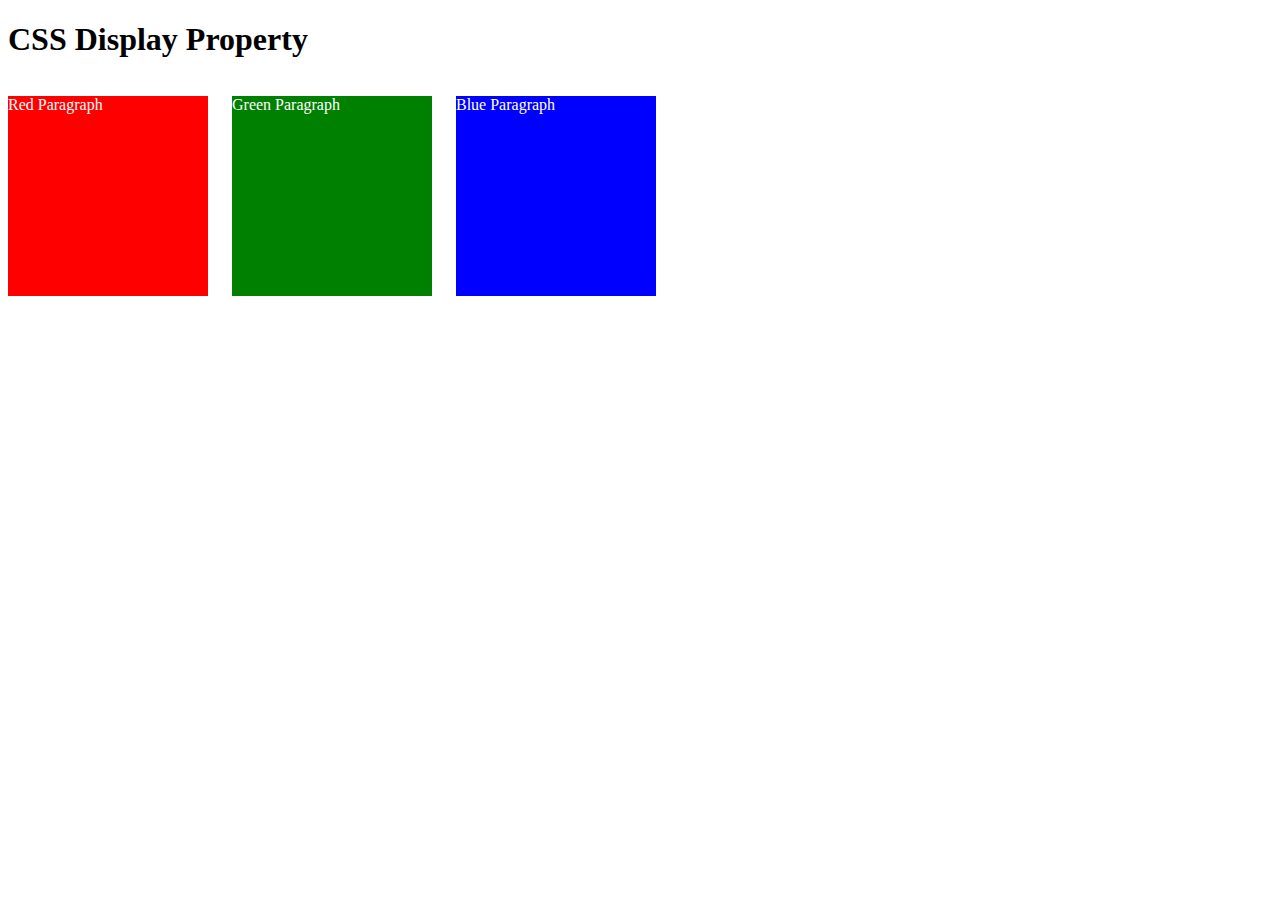
==== exercises/main.html @ 7b8bc2c8 "exercise" ====
<!DOCTYPE html>
<html lang="en">
<head>
    <meta charset="UTF-8">
    <meta name="viewport" content="width=device-width, initial-scale=1.0">
    <title>Document</title>
    <link rel="stylesheet" href="fash.css">
</head>
<body>
    <h1>CSS Display Property</h1>
    <p class="red same">Red Paragraph</p>
    <p class="green same">Green Paragraph</p>
    <p class="blue same">Blue Paragraph</p>
    
    
</body>
</html>
---- exercises/fash.css ----
.red{
    border: 0px transparent;
    background-color: red;
    display:inline-block;
    width: 200px;
    height: 200px;
    margin-right: 20px;
    
}
.green{
    border: 0px transparent;
    background-color: green;
    display: inline-block;
    width: 200px;
    height: 200px;
    margin-right: 20px;
   
}
.blue{
    border: 0px transparent;
    background-color: blue;
    display: inline-block;
    width: 200px;
    height: 200px;
    margin-right: 20px;
    
}
.same{
    color: white;
}
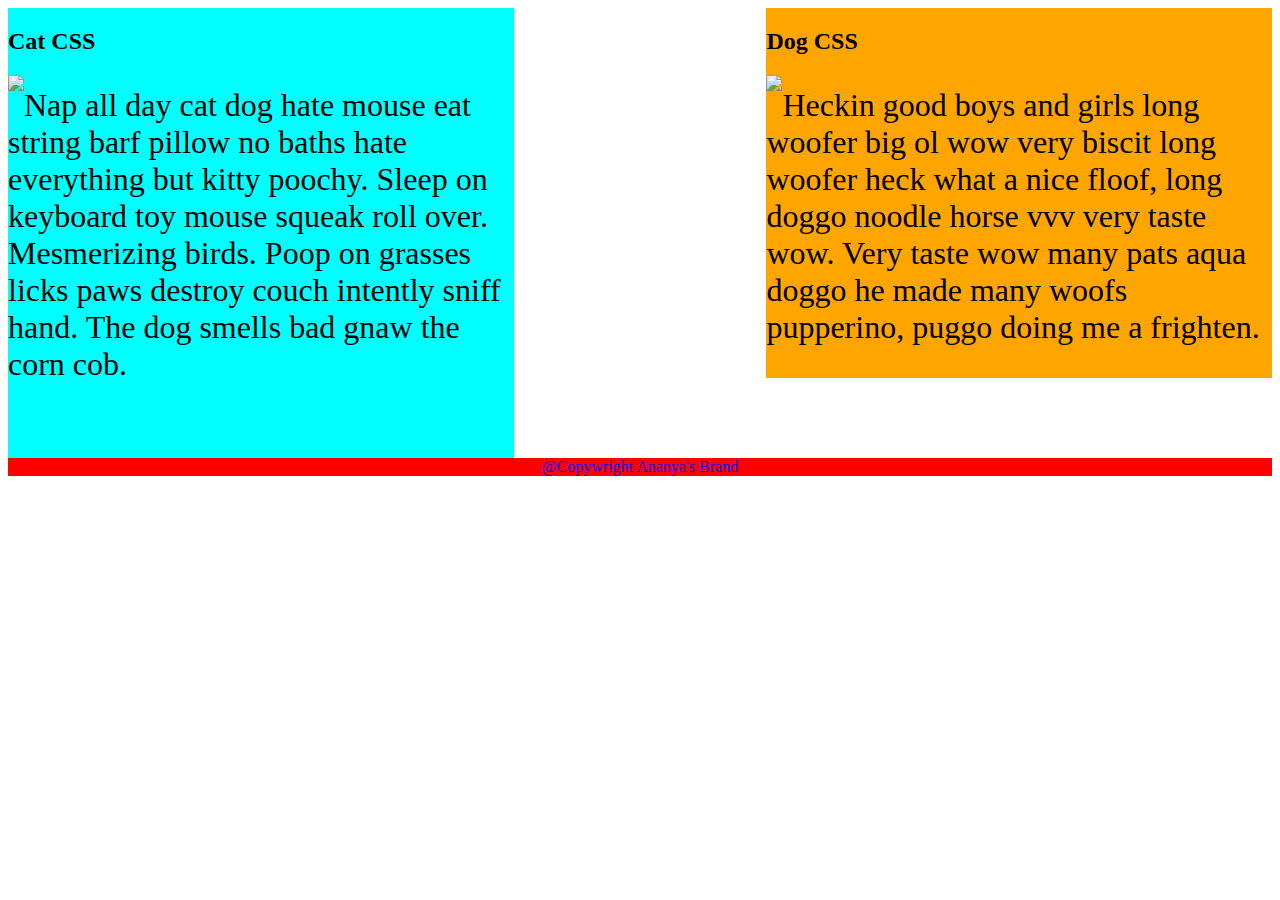
==== commit 4427c413: "new" ====
--- a/exercises/main.html
+++ b/exercises/main.html
@@ -7,11 +7,25 @@
     <link rel="stylesheet" href="fash.css">
 </head>
 <body>
-    <h1>CSS Display Property</h1>
-    <p class="red same">Red Paragraph</p>
-    <p class="green same">Green Paragraph</p>
-    <p class="blue same">Blue Paragraph</p>
-    
-    
+    <div class="cat">
+        <h2>Cat CSS</h2>
+        <img src="C:\Users\Ananya\AppData\Local\Temp\e10987a1-df55-4405-9029-45d9129e13a5_8.1+CSS+Float.zip.3a5\8.1 CSS Float\cat.jpeg">
+        <p class="firstp">Nap all day cat dog hate mouse eat string barf pillow no baths hate everything but kitty
+            poochy. Sleep on keyboard
+            toy
+            mouse squeak roll over. Mesmerizing birds. Poop on grasses licks paws destroy couch intently sniff hand. The dog
+            smells
+            bad gnaw the corn cob.</p>
+            
+    </div>
+    <div class="dog">
+        <h2>Dog CSS</h2>
+        <img src="C:\Users\Ananya\AppData\Local\Temp\0abfcde4-5228-4db2-9f91-14dcb403c6df_8.1+CSS+Float.zip.6df\8.1 CSS Float\dog.jpeg">
+        <p class="secondp">Heckin good boys and girls long woofer big ol wow very biscit long woofer heck what a
+        nice
+        floof, long doggo noodle
+        horse vvv very taste wow. Very taste wow many pats aqua doggo he made many woofs pupperino, puggo doing me a
+        frighten.</p>  </div>
+        <footer>@Copywright Ananya's Brand</footer>
 </body>
 </html>--- a/exercises/fash.css
+++ b/exercises/fash.css
@@ -1,30 +1,26 @@
-.red{
-    border: 0px transparent;
-    background-color: red;
-    display:inline-block;
-    width: 200px;
-    height: 200px;
-    margin-right: 20px;
-    
+.cat{
+    background-color: aqua;
+    float: left;
+    height: 450px;
 }
-.green{
-    border: 0px transparent;
-    background-color: green;
+.dog{
+    float: right;
+    background-color: orange;
+}
+img{
+    float: left;
+}
+div{
     display: inline-block;
-    width: 200px;
-    height: 200px;
-    margin-right: 20px;
-   
+    width: 40%;
 }
-.blue{
-    border: 0px transparent;
-    background-color: blue;
-    display: inline-block;
-    width: 200px;
-    height: 200px;
-    margin-right: 20px;
-    
+p{
+    font-size: 2rem;
 }
-.same{
-    color: white;
-}
+footer{
+       clear: both;
+       text-align: center;
+       background-color: red;
+       color: blue;
+       font-size: 1rem;
+}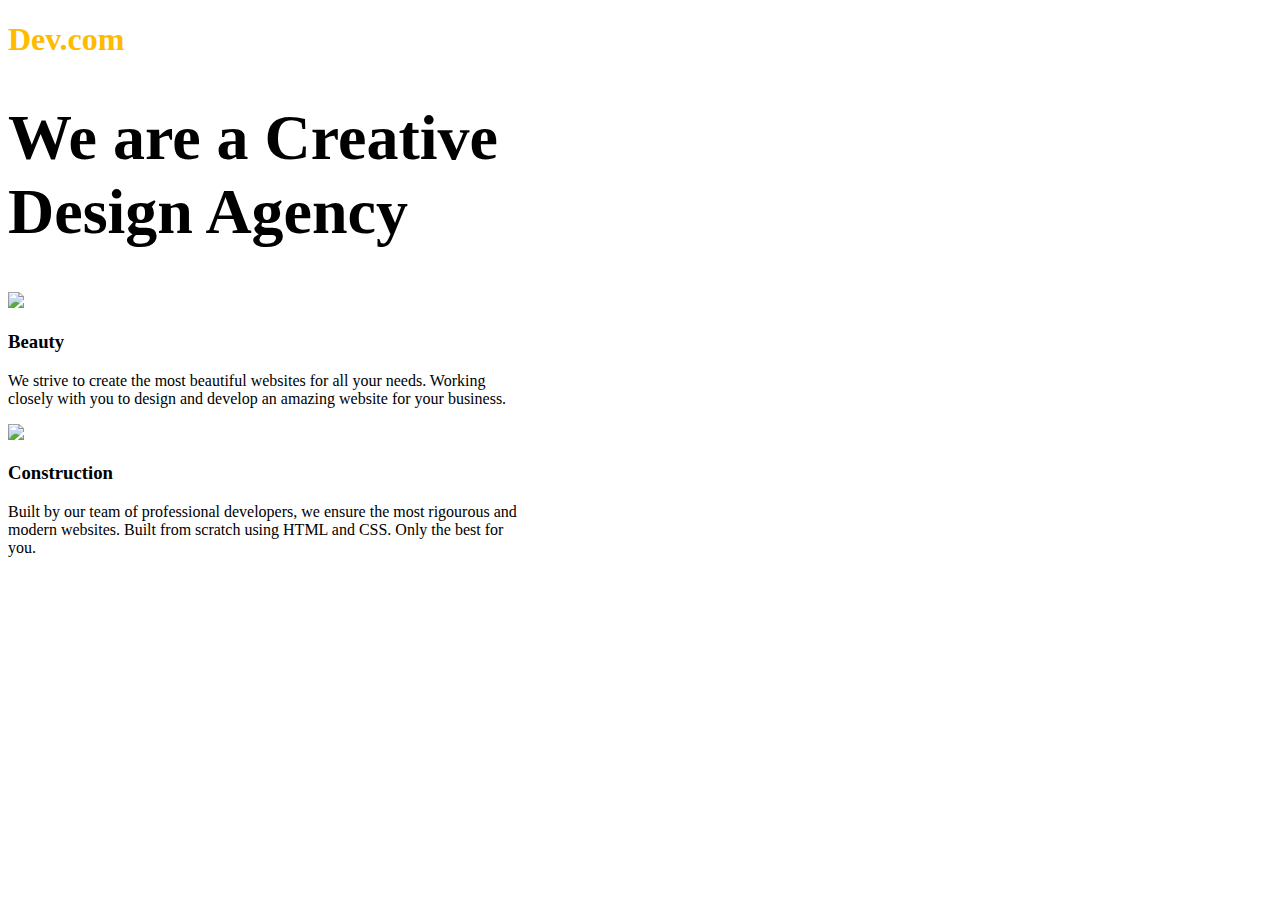
==== commit 68b2a052: "new" ====
--- a/exercises/main.html
+++ b/exercises/main.html
@@ -7,25 +7,18 @@
     <link rel="stylesheet" href="fash.css">
 </head>
 <body>
-    <div class="cat">
-        <h2>Cat CSS</h2>
-        <img src="C:\Users\Ananya\AppData\Local\Temp\e10987a1-df55-4405-9029-45d9129e13a5_8.1+CSS+Float.zip.3a5\8.1 CSS Float\cat.jpeg">
-        <p class="firstp">Nap all day cat dog hate mouse eat string barf pillow no baths hate everything but kitty
-            poochy. Sleep on keyboard
-            toy
-            mouse squeak roll over. Mesmerizing birds. Poop on grasses licks paws destroy couch intently sniff hand. The dog
-            smells
-            bad gnaw the corn cob.</p>
-            
+    <h1 id="title">Dev.com</h1>
+    <h1 id="ele">We are a Creative <br> Design Agency</h1>
+    <div class="main">
+    <img src="C:\Users\Ananya\Downloads\flower.jpg">
+    <h3>Beauty</h3>
+    <p class="first">We strive to create the most beautiful websites for all your needs. Working closely with you to design and develop an amazing website for your business.</p>
+    <div class="main2">
+        <img src="C:\Users\Ananya\Downloads\construction.jpg">
+        <h3>Construction</h3>
+        <p class="second">Built by our team of professional developers, we ensure the most rigourous and modern websites. Built from scratch using HTML and CSS. Only the best for you.</p>
+
     </div>
-    <div class="dog">
-        <h2>Dog CSS</h2>
-        <img src="C:\Users\Ananya\AppData\Local\Temp\0abfcde4-5228-4db2-9f91-14dcb403c6df_8.1+CSS+Float.zip.6df\8.1 CSS Float\dog.jpeg">
-        <p class="secondp">Heckin good boys and girls long woofer big ol wow very biscit long woofer heck what a
-        nice
-        floof, long doggo noodle
-        horse vvv very taste wow. Very taste wow many pats aqua doggo he made many woofs pupperino, puggo doing me a
-        frighten.</p>  </div>
-        <footer>@Copywright Ananya's Brand</footer>
+    
 </body>
 </html>--- a/exercises/fash.css
+++ b/exercises/fash.css
@@ -1,26 +1,23 @@
-.cat{
-    background-color: aqua;
-    float: left;
-    height: 450px;
+#title{
+    color: rgb(255, 187, 0);
 }
-.dog{
-    float: right;
-    background-color: orange;
+#ele{
+    font-weight: bolder;
+    font-size: 4rem;
 }
-img{
+.main{
+    display: inline-block;
+}
+body{
+    width: 40%;
+}
+.flow{
+    width: 200px;
+    height: 200px;
     float: left;
 }
-div{
-    display: inline-block;
-    width: 40%;
-}
-p{
-    font-size: 2rem;
-}
-footer{
-       clear: both;
-       text-align: center;
-       background-color: red;
-       color: blue;
-       font-size: 1rem;
+.cons{
+    width: 200px;
+    height: 200px;
+    float: right;
 }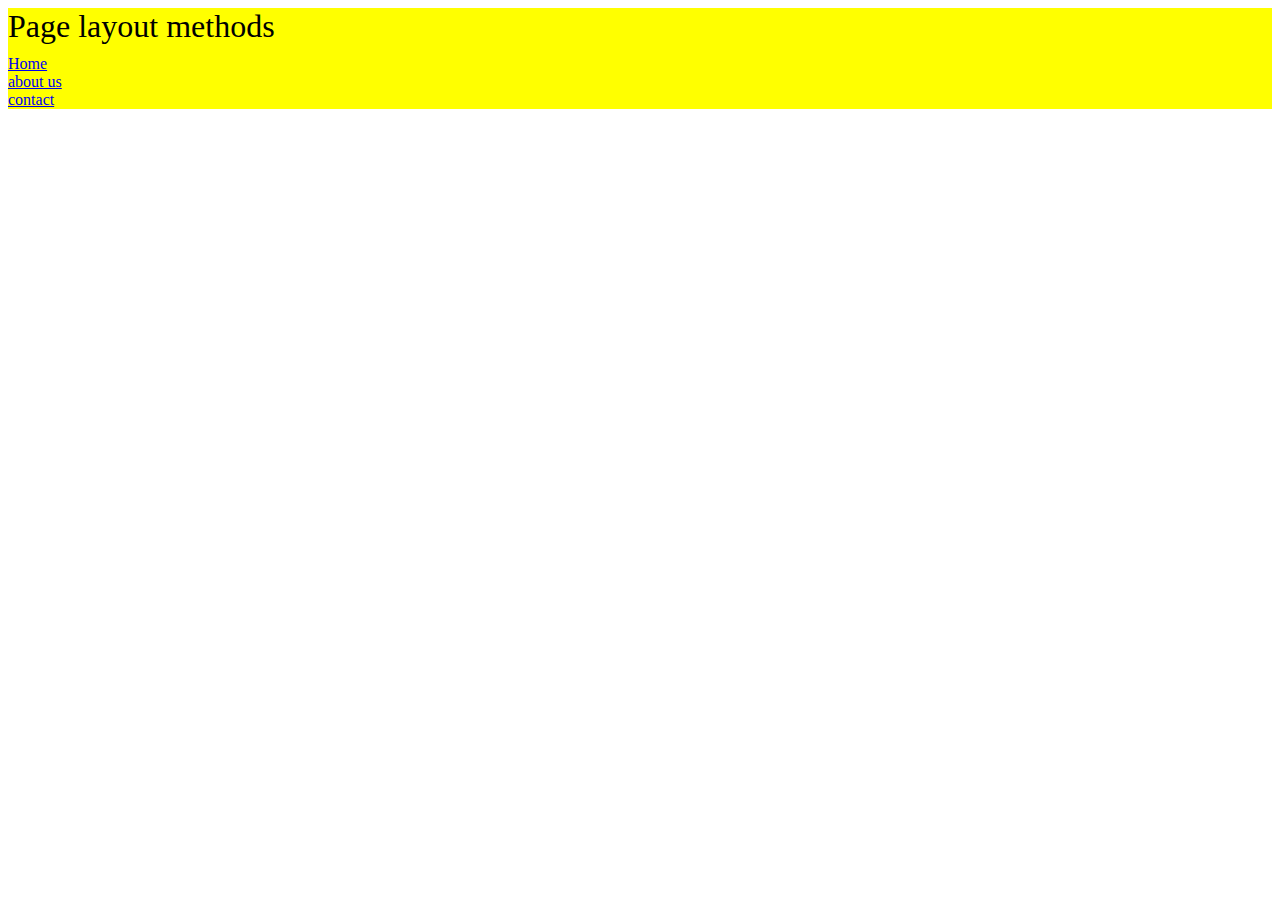
==== commit 646293c9: "new" ====
--- a/exercises/main.html
+++ b/exercises/main.html
@@ -7,18 +7,17 @@
     <link rel="stylesheet" href="fash.css">
 </head>
 <body>
-    <h1 id="title">Dev.com</h1>
-    <h1 id="ele">We are a Creative <br> Design Agency</h1>
-    <div class="main">
-    <img src="C:\Users\Ananya\Downloads\flower.jpg">
-    <h3>Beauty</h3>
-    <p class="first">We strive to create the most beautiful websites for all your needs. Working closely with you to design and develop an amazing website for your business.</p>
-    <div class="main2">
-        <img src="C:\Users\Ananya\Downloads\construction.jpg">
-        <h3>Construction</h3>
-        <p class="second">Built by our team of professional developers, we ensure the most rigourous and modern websites. Built from scratch using HTML and CSS. Only the best for you.</p>
-
+    <div class="container">
+        <div class="h1">
+            Page layout methods
+        </div>
+        <div class="child1">
+            <a href="#">Home</a>
+            <div class="child2">
+         <a href="#">about us</a></div>
+         <div class="child3">
+            <a href="#">contact</a></div>
+        </div>
     </div>
-    
 </body>
 </html>--- a/exercises/fash.css
+++ b/exercises/fash.css
@@ -1,23 +1,12 @@
-#title{
-    color: rgb(255, 187, 0);
+.container{
+      display: flex;
+      background-color: yellow;
+      gap: 10px;
+      flex-direction: column;
+      flex-wrap: wrap;
+      flex-basis: 100px;
+      
 }
-#ele{
-    font-weight: bolder;
-    font-size: 4rem;
+.h1{
+    font-size: 2rem;
 }
-.main{
-    display: inline-block;
-}
-body{
-    width: 40%;
-}
-.flow{
-    width: 200px;
-    height: 200px;
-    float: left;
-}
-.cons{
-    width: 200px;
-    height: 200px;
-    float: right;
-}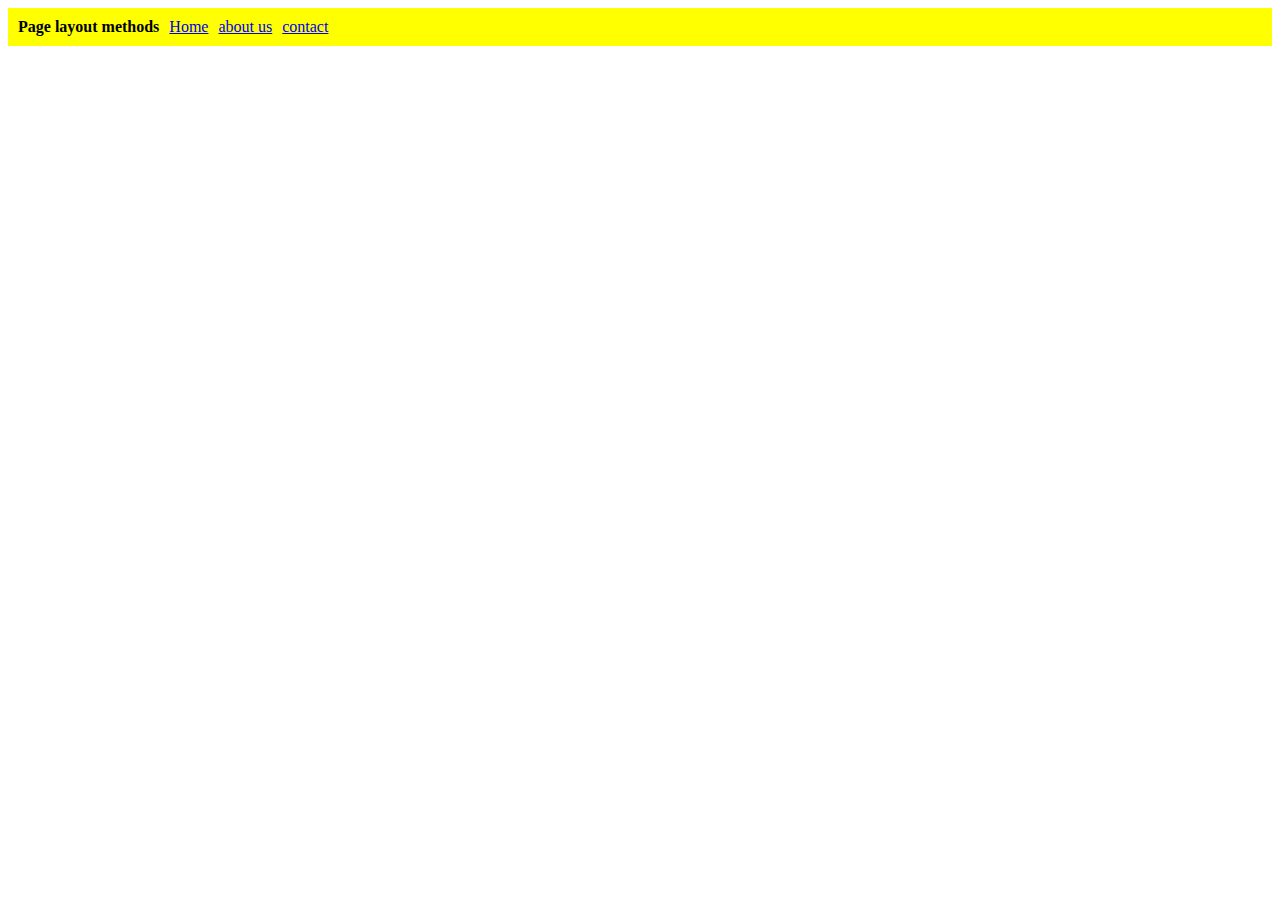
==== commit fd3f4305: "new" ====
--- a/exercises/main.html
+++ b/exercises/main.html
@@ -8,16 +8,16 @@
 </head>
 <body>
     <div class="container">
-        <div class="h1">
+        <p>
             Page layout methods
-        </div>
-        <div class="child1">
-            <a href="#">Home</a>
-            <div class="child2">
-         <a href="#">about us</a></div>
-         <div class="child3">
-            <a href="#">contact</a></div>
-        </div>
+    </p>
+       
+           <li><a href="#">Home</a></li>
+            <li>
+         <a href="#">about us</a></li>
+        <li>
+            <a href="#">contact</a></li>
+        
     </div>
 </body>
 </html>--- a/exercises/fash.css
+++ b/exercises/fash.css
@@ -2,11 +2,16 @@
       display: flex;
       background-color: yellow;
       gap: 10px;
-      flex-direction: column;
-      flex-wrap: wrap;
-      flex-basis: 100px;
+      padding: 10px;}
+      li{
+        list-style: none;
+      }
+    
       
+      
+      
+
+p{
+font-weight: 700;
+margin: 0;
 }
-.h1{
-    font-size: 2rem;
-}
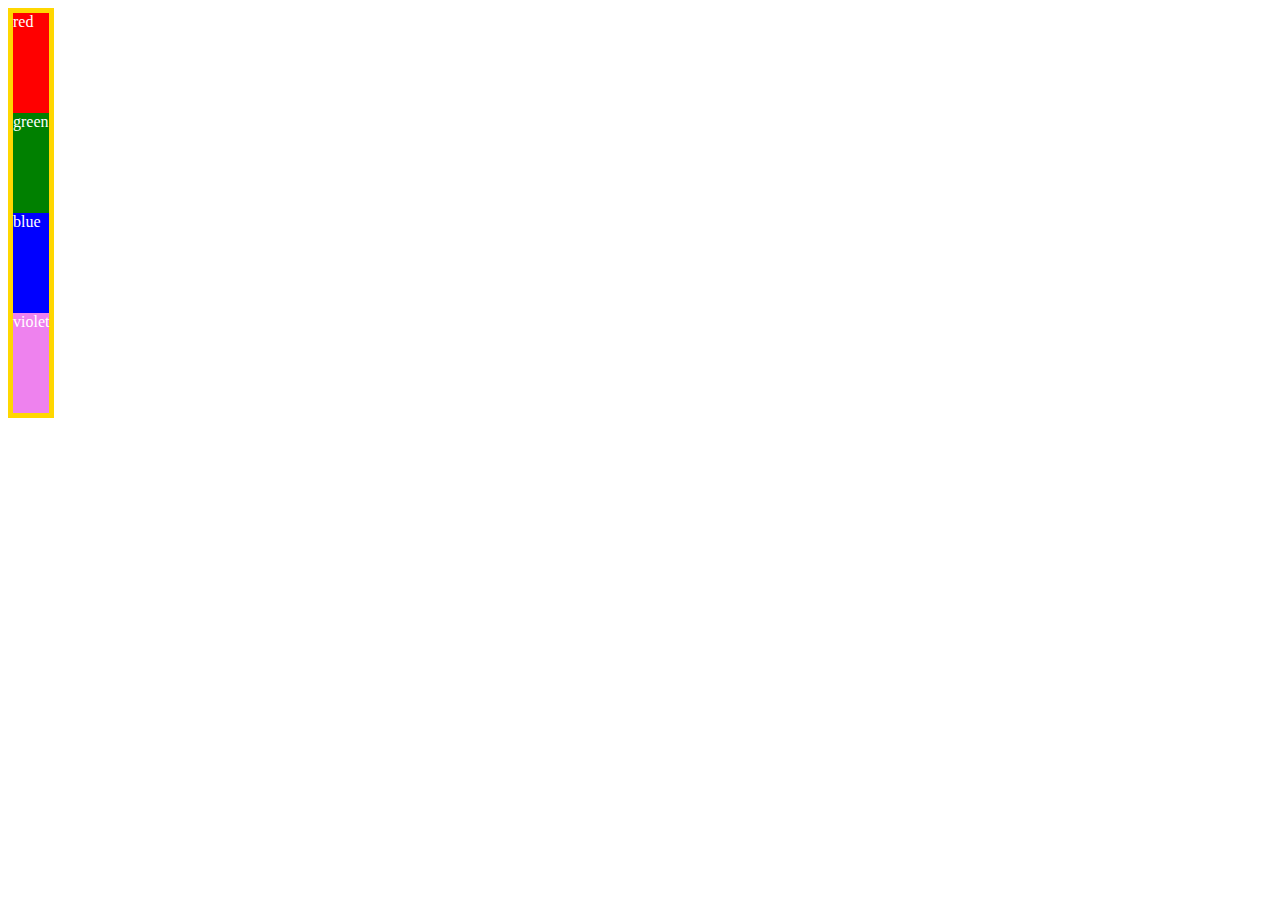
==== commit efbae58a: "new" ====
--- a/exercises/main.html
+++ b/exercises/main.html
@@ -8,16 +8,10 @@
 </head>
 <body>
     <div class="container">
-        <p>
-            Page layout methods
-    </p>
-       
-           <li><a href="#">Home</a></li>
-            <li>
-         <a href="#">about us</a></li>
-        <li>
-            <a href="#">contact</a></li>
-        
+        <div class="red">red</div>
+        <div class="green">green</div>
+        <div class="blue">blue</div>
+        <div class="violet">violet</div>
     </div>
 </body>
 </html>--- a/exercises/fash.css
+++ b/exercises/fash.css
@@ -1,17 +1,25 @@
 .container{
-      display: flex;
-      background-color: yellow;
-      gap: 10px;
-      padding: 10px;}
-      li{
-        list-style: none;
-      }
-    
-      
-      
-      
+    display: inline-flex;
+    flex-direction: column;
+    flex-wrap: wrap;
+    gap: 0px;
+    border: 5px solid gold;
 
-p{
-font-weight: 700;
-margin: 0;
 }
+.red{
+    background-color: red;
+}
+.blue{
+    background-color: blue;
+
+}
+.violet{
+    background-color: violet;
+}
+.green{
+    background-color: green;
+}
+.container>*{
+    flex-basis: 100px;
+    color:white
+}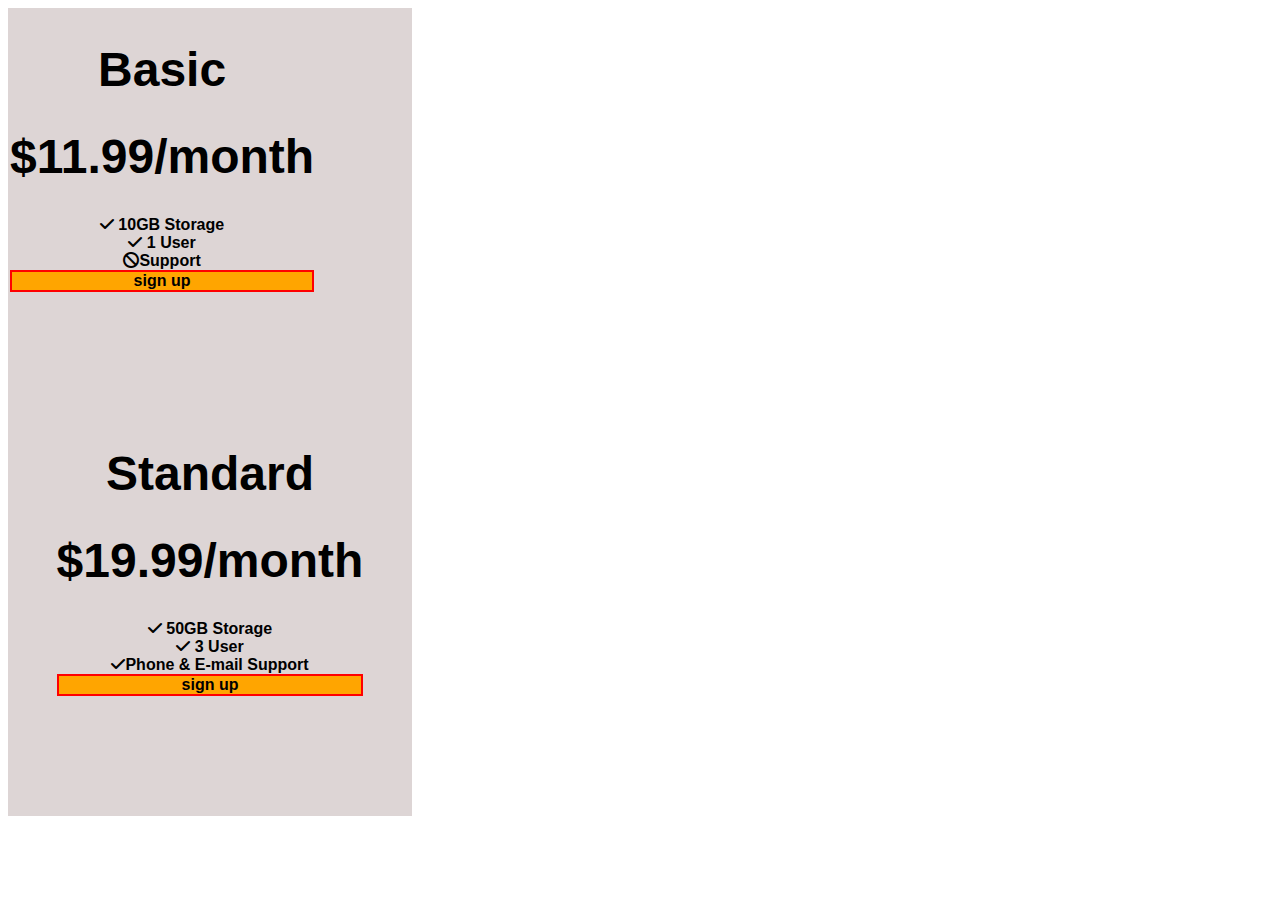
==== commit a969f4c5: "new" ====
--- a/exercises/main.html
+++ b/exercises/main.html
@@ -5,13 +5,34 @@
     <meta name="viewport" content="width=device-width, initial-scale=1.0">
     <title>Document</title>
     <link rel="stylesheet" href="fash.css">
-</head>
+    <link rel="stylesheet" href="https://cdnjs.cloudflare.com/ajax/libs/font-awesome/6.6.0/css/all.min.css">
+    
 <body>
-    <div class="container">
-        <div class="red">red</div>
-        <div class="green">green</div>
-        <div class="blue">blue</div>
-        <div class="violet">violet</div>
-    </div>
+    <div class="container1">
+        <div class="basic">
+            <h1>Basic</h1>
+            <h1>$11.99/month</h1>
+           <li><i class="fa-solid fa-check"></i>
+            10GB Storage</li>
+           <li><i class="fa-solid fa-check"></i>
+        1 User</li>
+        <li><i class="fa-solid fa-ban"></i>Support</li>
+        <li class="log">sign up</li>
+    </div></div>
+    <div class="container2"><div class="standard">
+        <h1>Standard</h1>
+        <h1>$19.99/month</h1>
+       <li><i class="fa-solid fa-check"></i>
+        50GB Storage</li>
+       <li><i class="fa-solid fa-check"></i>
+    3 User</li>
+    <li><i class="fa-solid fa-check"></i>Phone & E-mail Support</li>
+    <li class="log">sign up</li></div>
+
+</div>
 </body>
-</html>+</html>
+           
+        
+
+        --- a/exercises/fash.css
+++ b/exercises/fash.css
@@ -1,25 +1,45 @@
-.container{
-    display: inline-flex;
-    flex-direction: column;
-    flex-wrap: wrap;
-    gap: 0px;
-    border: 5px solid gold;
+.container1{
+    background-color: rgb(221, 213, 213);
+    text-align: center;
+    border: 2px solid transparent;
+    width: 400px;
+    height: 400px;
+    display: flex;
 
 }
-.red{
-    background-color: red;
+.basic>li{
+    list-style: none;
+    font-family: 'Segoe UI', Tahoma, Geneva, Verdana, sans-serif;
+    font-weight: bold;
 }
-.blue{
-    background-color: blue;
+h1{
+    font-size: 3rem;
+    font-family: 'Segoe UI', Tahoma, Geneva, Verdana, sans-serif;
+}
+div .basic .log{
+    background-color: orange;
+    border:2px solid red;
+}
+div .standard .log{
+    background-color: orange;
+    border: 2px solid red;
+}
+.standard>li{
+    list-style: none;
+    font-weight: bold;
+    font-family: 'Segoe UI', Tahoma, Geneva, Verdana, sans-serif;
+}
+.standard>h1{
+    font-size: 3rem;
+    font-family: 'Segoe UI', Tahoma, Geneva, Verdana, sans-serif;
+}
+.container2{
+    background-color: rgb(221, 213, 213);
+    text-align: center;
+    border: 2px solid transparent;
+    width:400px;
+    height:400px;
+    display: flex;
+    justify-content: center;
 
 }
-.violet{
-    background-color: violet;
-}
-.green{
-    background-color: green;
-}
-.container>*{
-    flex-basis: 100px;
-    color:white
-}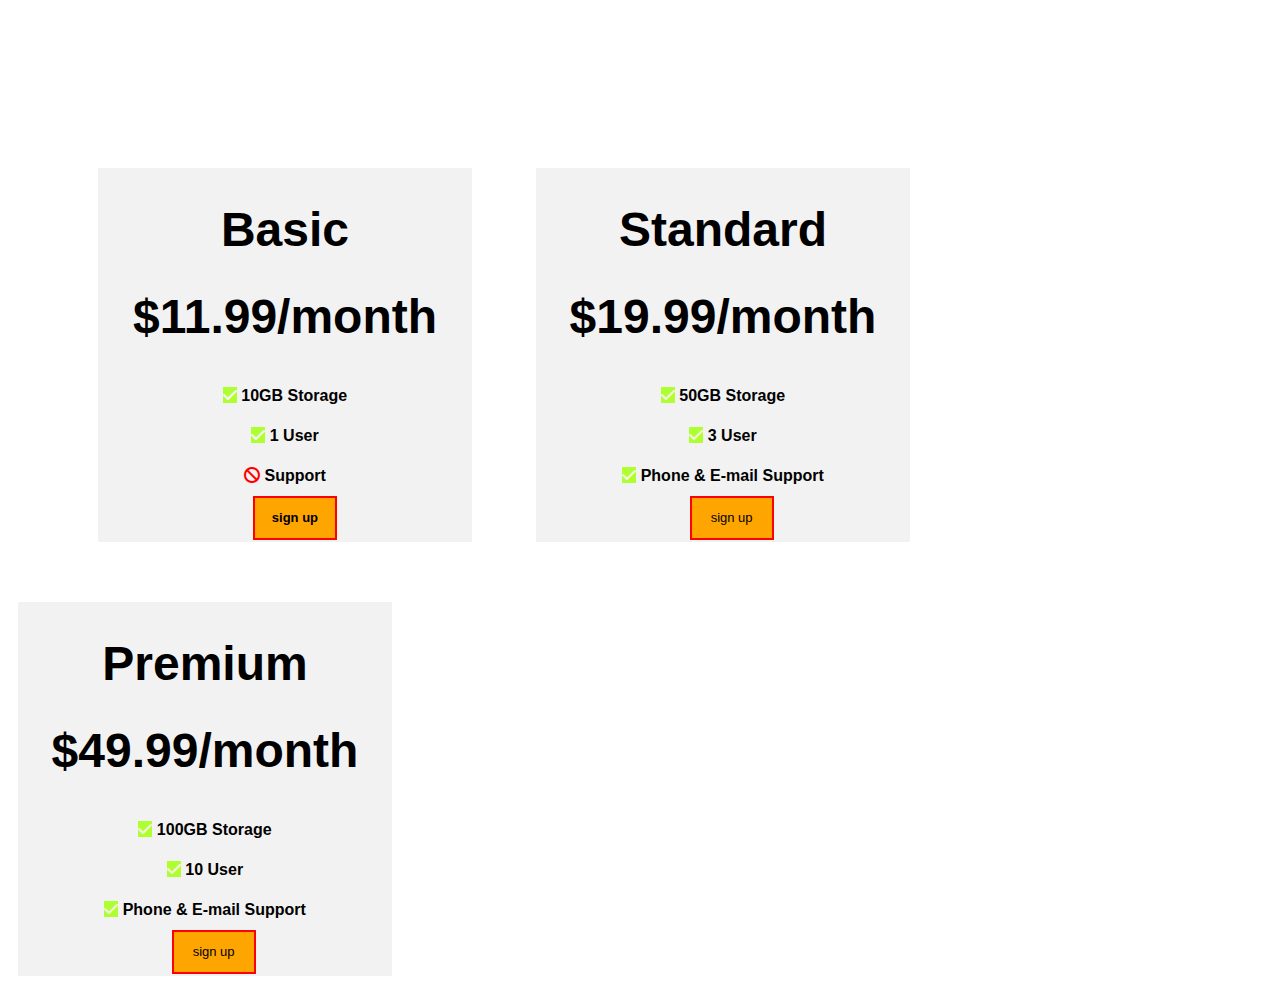
==== commit 7aaa3873: "new" ====
--- a/exercises/main.html
+++ b/exercises/main.html
@@ -8,6 +8,7 @@
     <link rel="stylesheet" href="https://cdnjs.cloudflare.com/ajax/libs/font-awesome/6.6.0/css/all.min.css">
     
 <body>
+   
     <div class="container1">
         <div class="basic">
             <h1>Basic</h1>
@@ -16,7 +17,7 @@
             10GB Storage</li>
            <li><i class="fa-solid fa-check"></i>
         1 User</li>
-        <li><i class="fa-solid fa-ban"></i>Support</li>
+        <li><i class="fa-solid fa-ban"></i> Support</li>
         <li class="log">sign up</li>
     </div></div>
     <div class="container2"><div class="standard">
@@ -26,10 +27,20 @@
         50GB Storage</li>
        <li><i class="fa-solid fa-check"></i>
     3 User</li>
-    <li><i class="fa-solid fa-check"></i>Phone & E-mail Support</li>
+    <li><i class="fa-solid fa-check"></i> Phone & E-mail Support</li>
+    <li class="log">sign up</li></div></div>
+    <div class="container3"><div class="standard">
+        <h1>Premium</h1>
+        <h1>$49.99/month</h1>
+       <li><i class="fa-solid fa-check"></i>
+        100GB Storage</li>
+       <li><i class="fa-solid fa-check"></i>
+    10 User</li>
+    <li><i class="fa-solid fa-check"></i> Phone & E-mail Support</li>
     <li class="log">sign up</li></div>
 
-</div>
+
+
 </body>
 </html>
            
--- a/exercises/fash.css
+++ b/exercises/fash.css
@@ -1,45 +1,110 @@
-.container1{
-    background-color: rgb(221, 213, 213);
-    text-align: center;
-    border: 2px solid transparent;
-    width: 400px;
-    height: 400px;
-    display: flex;
+.container1 {
+  background-color: #f2f2f2;
+  text-align: center;
+  border: 2px solid transparent;
+  width: 370px;
+  height: 370px;
+  display: inline-flex;
+  margin-left: 90px;
+  margin-top: 160px;
+  justify-content: center;
+}
+.basic > li {
+  list-style: none;
+  font-family: "Segoe UI", Tahoma, Geneva, Verdana, sans-serif;
+  font-weight: bold;
+  line-height: 40px;
+}
+h1 {
+  font-size: 3rem;
+  font-family: "Segoe UI", Tahoma, Geneva, Verdana, sans-serif;
+}
+div .basic .log {
+  background-color: orange;
+  border: 2px solid red;
+  font-size: small;
+  width:80px;
+  margin-left: 120px;
+  font-weight: 500px;
+  
+}
+div .standard .log {
+  background-color: orange;
+  border: 2px solid red;
+  font-size: small;
+  width: 80px;
+  margin-left: 120px;
+  font-weight: 500;
+}
+.standard > li {
+  list-style: none;
+  font-weight: bold;
+  font-family: "Segoe UI", Tahoma, Geneva, Verdana, sans-serif;
+  line-height: 40px;
+}
+.standard > h1 {
+  font-size: 3rem;
+  font-family: "Segoe UI", Tahoma, Geneva, Verdana, sans-serif;
+}
+.container2 {
+  background-color: #f2f2f2;
+  text-align: center;
+  border: 2px solid transparent;
+  width: 370px;
+  height: 370px;
+  display: inline-flex;
+  margin: 60px;
+  justify-content: center;
+ 
+  
+}
+.container3 {
+  background-color: #f2f2f2;
+  text-align: center;
+  border: 2px solid transparent;
+  width: 370px;
+  height: 370px;
+  display: inline-flex;
+  justify-content: center;
+  margin-left: 10px;
+ 
+ 
+}
 
+  
+
+body > div.container1 > div > li:nth-child(3) > i{
+    background-color: greenyellow;
+    color:whitesmoke;
 }
-.basic>li{
-    list-style: none;
-    font-family: 'Segoe UI', Tahoma, Geneva, Verdana, sans-serif;
-    font-weight: bold;
+body > div.container1 > div > li:nth-child(4) > i{
+    background-color: greenyellow;
+    color: whitesmoke;
 }
-h1{
-    font-size: 3rem;
-    font-family: 'Segoe UI', Tahoma, Geneva, Verdana, sans-serif;
+body > div.container1 > div > li:nth-child(5) > i{
+    color: red;
 }
-div .basic .log{
-    background-color: orange;
-    border:2px solid red;
+body > div.container2 > div > li:nth-child(3) > i{
+    background-color: greenyellow;
+    color: beige;
 }
-div .standard .log{
-    background-color: orange;
-    border: 2px solid red;
+body > div.container2 > div > li:nth-child(4) > i{
+    background-color: greenyellow;
+    color: beige;
 }
-.standard>li{
-    list-style: none;
-    font-weight: bold;
-    font-family: 'Segoe UI', Tahoma, Geneva, Verdana, sans-serif;
+body > div.container2 > div > li:nth-child(5) > i{
+    background-color: greenyellow;
+    color:beige;
 }
-.standard>h1{
-    font-size: 3rem;
-    font-family: 'Segoe UI', Tahoma, Geneva, Verdana, sans-serif;
+body > div.container3 > div > li:nth-child(3) > i{
+    background-color: greenyellow;
+    color: beige;
 }
-.container2{
-    background-color: rgb(221, 213, 213);
-    text-align: center;
-    border: 2px solid transparent;
-    width:400px;
-    height:400px;
-    display: flex;
-    justify-content: center;
-
+body > div.container3 > div > li:nth-child(4) > i{
+    background-color: greenyellow;
+    color: beige;
 }
+body > div.container3 > div > li:nth-child(5) > i{
+    background-color: greenyellow;
+    color: beige;
+}
